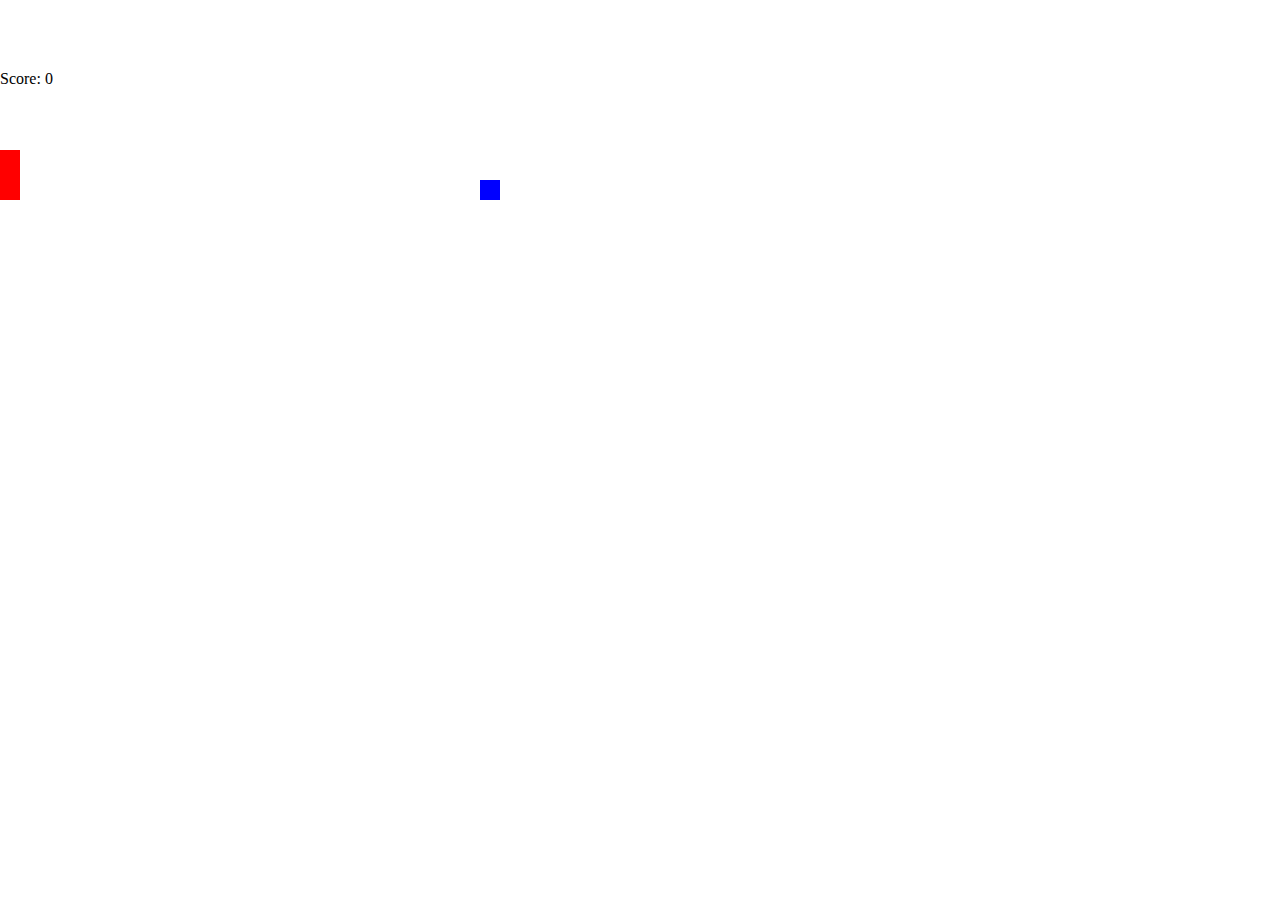
==== dinoGoogleGame/index.html @ c593414a "copy dino game" ====
<!DOCTYPE html>
<!-- <html lang="en" onclick="jump()"> -->
    <html lang="en" >
<head>
    <meta charset="UTF-8">
    <title>Jump Game</title>
    <link rel="stylesheet" href="style.css">
</head>
<body>
    <div class="game">
        <div id="character"></div>
        <div id="block"></div>
    </div>
    <p>Score: <span id="scoreSpan"></span></p>
</body>
<script src="app.js"></script>
</html>
---- dinoGoogleGame/style.css ----
*{
    padding: 0;
    margin: 0;
}

#game{
    width: 500px;
    height: 200px;
    border: 1px solid black;
}

#character{
    width: 20px;
    height: 50px;
    background-color: red;
    position: relative;
    top: 150px;
}
#block{
    width: 20px;
    height: 20px;
    background-color: blue;
    position: relative;
    top: 130px;
    left: 480px;
    animation: block 1s infinite linear;

}
.animate{
    animation: jump 1s;
}
@keyframes block {
    0%{left: 480px;}
    100%{left: -40px;}
}
@keyframes jump {
    0%{top: 150px;}
    30%{top: 100px;}
    70%{top: 100px;}
    100%{top: 150px;}
}
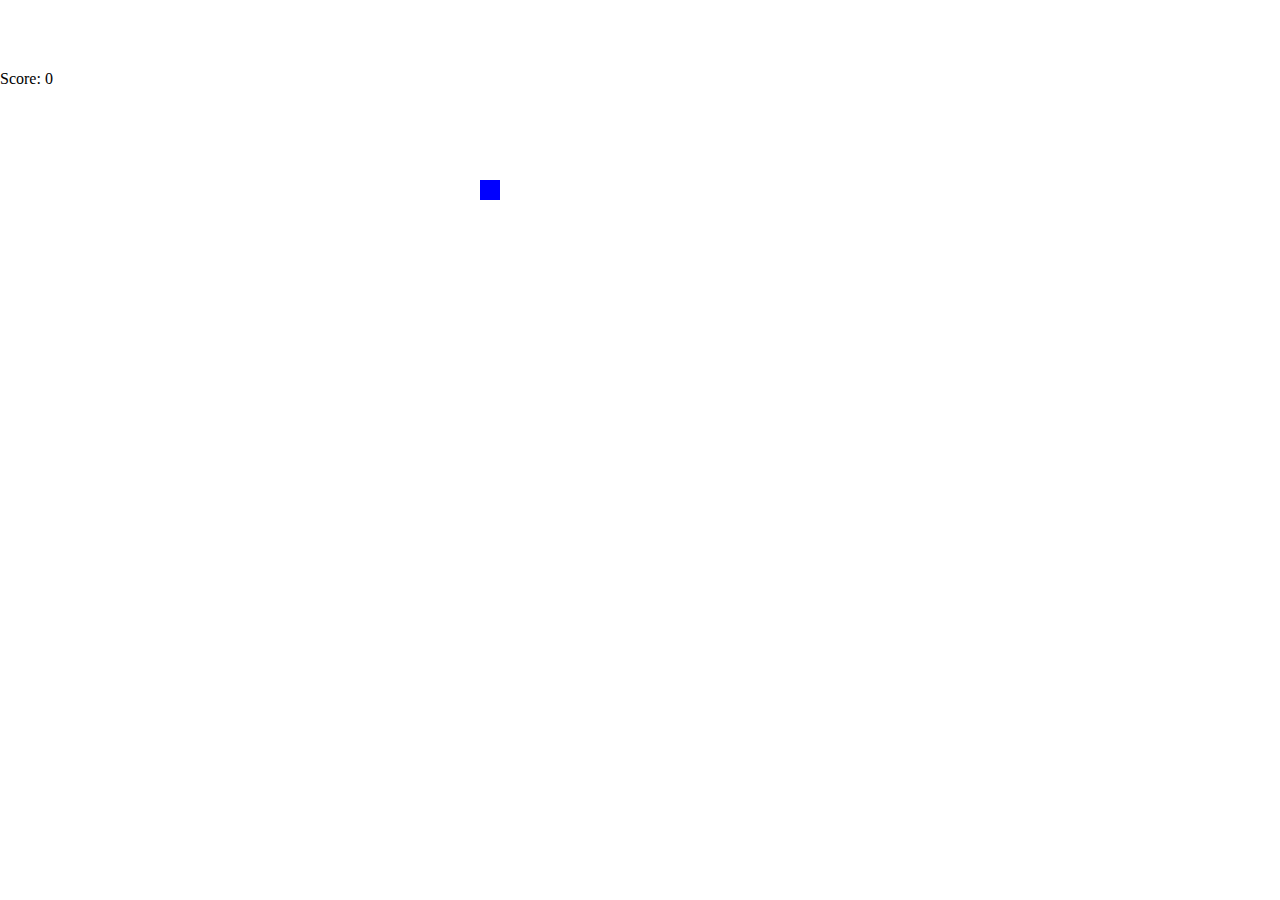
==== commit b6fe3309: "new imd for dino" ====
--- a/dinoGoogleGame/index.html
+++ b/dinoGoogleGame/index.html
@@ -14,4 +14,4 @@
     <p>Score: <span id="scoreSpan"></span></p>
 </body>
 <script src="app.js"></script>
-</html>+</html>
--- a/dinoGoogleGame/style.css
+++ b/dinoGoogleGame/style.css
@@ -7,6 +7,8 @@
     width: 500px;
     height: 200px;
     border: 1px solid black;
+    overflow: hidden; /* Zapewnia, że blok nie wychodzi poza granice */
+
 }
 
 #character{
@@ -15,6 +17,8 @@
     background-color: red;
     position: relative;
     top: 150px;
+    background-image: url('kamilla-runner-0-07.gif'); /* Ścieżka do obrazka postaci */
+
 }
 #block{
     width: 20px;
@@ -38,4 +42,4 @@
     30%{top: 100px;}
     70%{top: 100px;}
     100%{top: 150px;}
-}+}
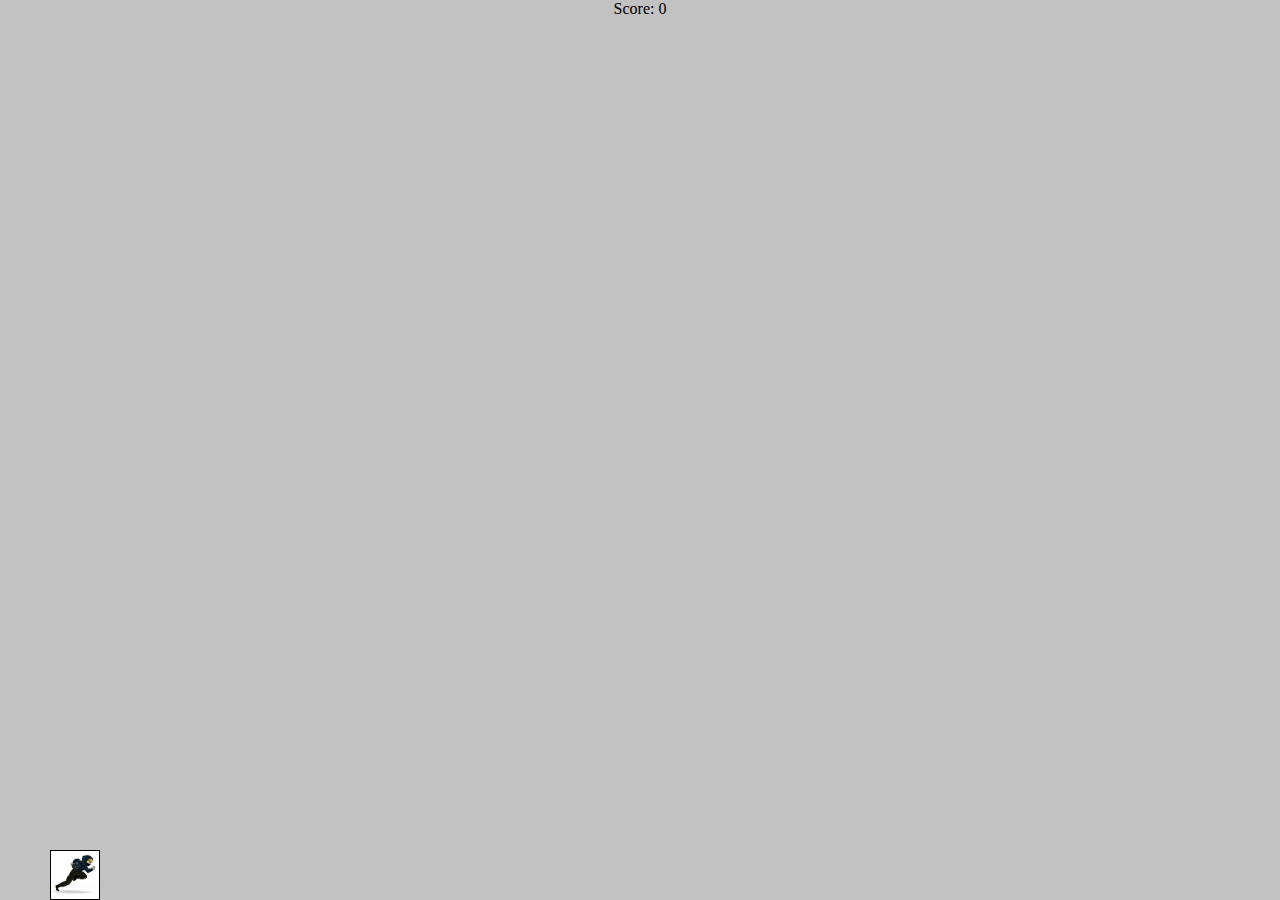
==== commit 32245e7a: "game span 1" ====
--- a/dinoGoogleGame/index.html
+++ b/dinoGoogleGame/index.html
@@ -6,12 +6,18 @@
     <title>Jump Game</title>
     <link rel="stylesheet" href="style.css">
 </head>
+
+
 <body>
+
+    <p>Score: <span id="scoreSpan"></span></p>
     <div class="game">
         <div id="character"></div>
         <div id="block"></div>
     </div>
-    <p>Score: <span id="scoreSpan"></span></p>
+
 </body>
+
+
 <script src="app.js"></script>
 </html>
--- a/dinoGoogleGame/style.css
+++ b/dinoGoogleGame/style.css
@@ -1,45 +1,64 @@
 *{
     padding: 0;
     margin: 0;
+    box-sizing: border-box; /* Ustawienie box-sizing dla lepszej kontroli nad rozmiarami */
 }
 
+body {
+    display: flex;
+    justify-content: center; /* Wyśrodkowanie poziome */
+    align-items: center; /* Wyśrodkowanie pionowe */
+    background-color: rgb(194, 194, 194);
+}
+
+#scoreSpan{
+    flex-grow: 0;
+}
 #game{
-    width: 500px;
+    width: 100%; /* Zajmuje całą szerokość okna */
+    /* max-width: 500px; Maksymalna szerokość 500px */
     height: 200px;
     border: 1px solid black;
+    position: relative;
     overflow: hidden; /* Zapewnia, że blok nie wychodzi poza granice */
+    background-color: #ffffff;
+    flex-grow: 1;
 
 }
 
 #character{
-    width: 20px;
-    height: 50px;
-    background-color: red;
-    position: relative;
-    top: 150px;
+    width: 50px;
+    height: 50px; /* Zmieniono wymiary do wielkości bloku */
+    background-size: cover;
+    background-repeat: no-repeat;
+    position: absolute;
+    bottom: 0; /* Dostosowane pozycjonowanie */
+    left: 50px;
     background-image: url('kamilla-runner-0-07.gif'); /* Ścieżka do obrazka postaci */
-
+    border: 1px solid black;
 }
 #block{
     width: 20px;
     height: 20px;
+    background-size: cover;
+    background-repeat: no-repeat;
+    position: absolute;
+    bottom: 0; /* Dostosowane pozycjonowanie */
+    left: 100%; /* Początkowa pozycja na końcu pola gry */
+    animation: block 2s infinite linear;
+
     background-color: blue;
-    position: relative;
-    top: 130px;
-    left: 480px;
-    animation: block 1s infinite linear;
-
 }
 .animate{
-    animation: jump 1s;
+    animation: jump .5s;
 }
 @keyframes block {
-    0%{left: 480px;}
+    0%{left: 1024 px;}
     100%{left: -40px;}
 }
 @keyframes jump {
-    0%{top: 150px;}
-    30%{top: 100px;}
-    70%{top: 100px;}
-    100%{top: 150px;}
+    0%{top: 0;}
+    30%{top: 50px;}
+    70%{top: 50px;}
+    100%{top: 0;}
 }
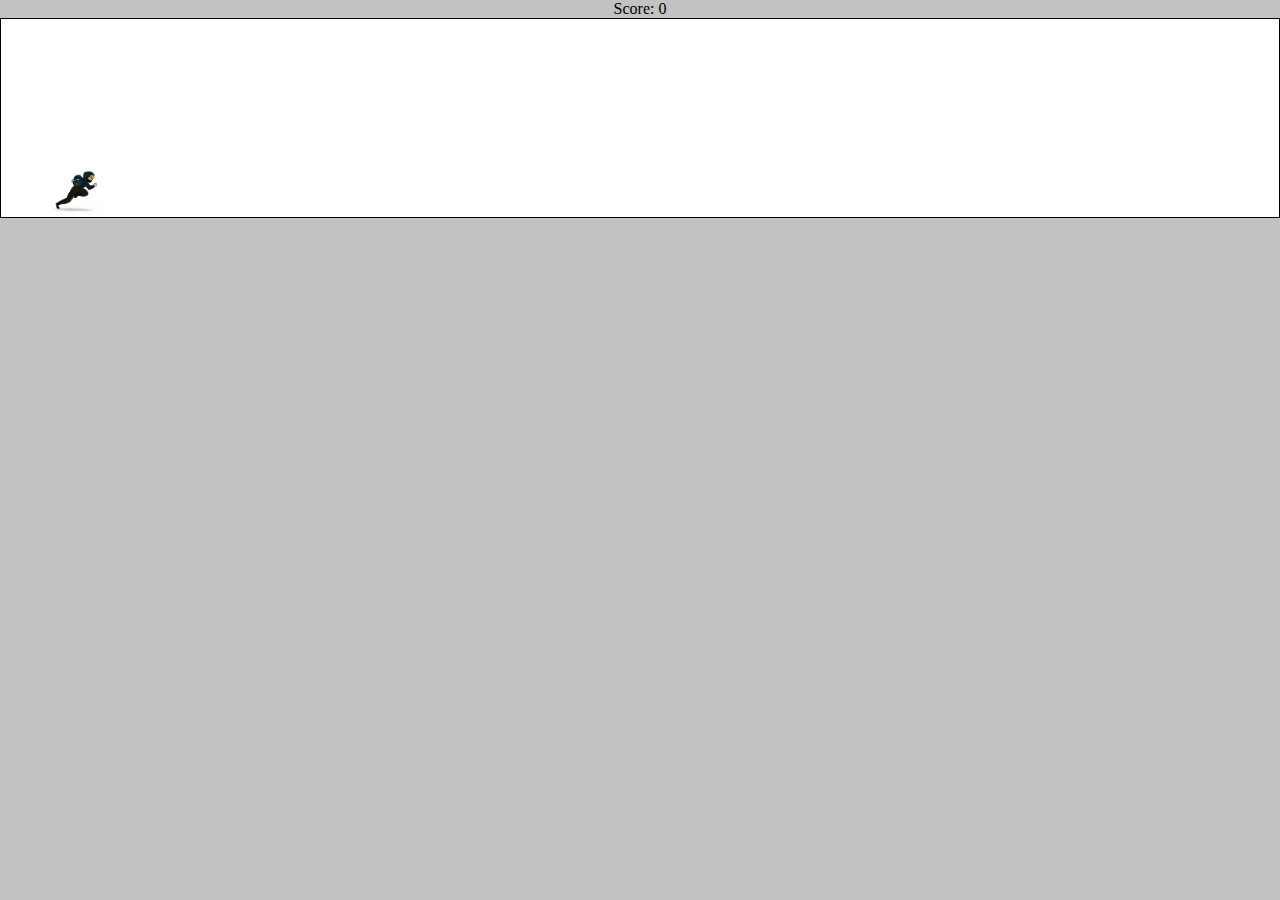
==== commit 60feda75: "game on full with" ====
--- a/dinoGoogleGame/index.html
+++ b/dinoGoogleGame/index.html
@@ -10,10 +10,13 @@
 
 <body>
 
-    <p>Score: <span id="scoreSpan"></span></p>
-    <div class="game">
-        <div id="character"></div>
-        <div id="block"></div>
+    <div id="container">
+
+        <p>Score: <span id="scoreSpan"></span></p>
+        <div class="game">
+            <div id="character"></div>
+            <div id="block"></div>
+        </div>
     </div>
 
 </body>
--- a/dinoGoogleGame/style.css
+++ b/dinoGoogleGame/style.css
@@ -11,10 +11,18 @@
     background-color: rgb(194, 194, 194);
 }
 
+#container {
+    width: 100%;
+    max-width: 100%; /* Upewnij się, że kontener zajmuje całą szerokość */
+    display: flex;
+    flex-direction: column;
+    align-items: center;
+}
+
 #scoreSpan{
     flex-grow: 0;
 }
-#game{
+.game{
     width: 100%; /* Zajmuje całą szerokość okna */
     /* max-width: 500px; Maksymalna szerokość 500px */
     height: 200px;
@@ -35,7 +43,7 @@
     bottom: 0; /* Dostosowane pozycjonowanie */
     left: 50px;
     background-image: url('kamilla-runner-0-07.gif'); /* Ścieżka do obrazka postaci */
-    border: 1px solid black;
+    /* border: 1px solid black; */
 }
 #block{
     width: 20px;
@@ -45,7 +53,7 @@
     position: absolute;
     bottom: 0; /* Dostosowane pozycjonowanie */
     left: 100%; /* Początkowa pozycja na końcu pola gry */
-    animation: block 2s infinite linear;
+    animation: block 1s infinite linear;
 
     background-color: blue;
 }
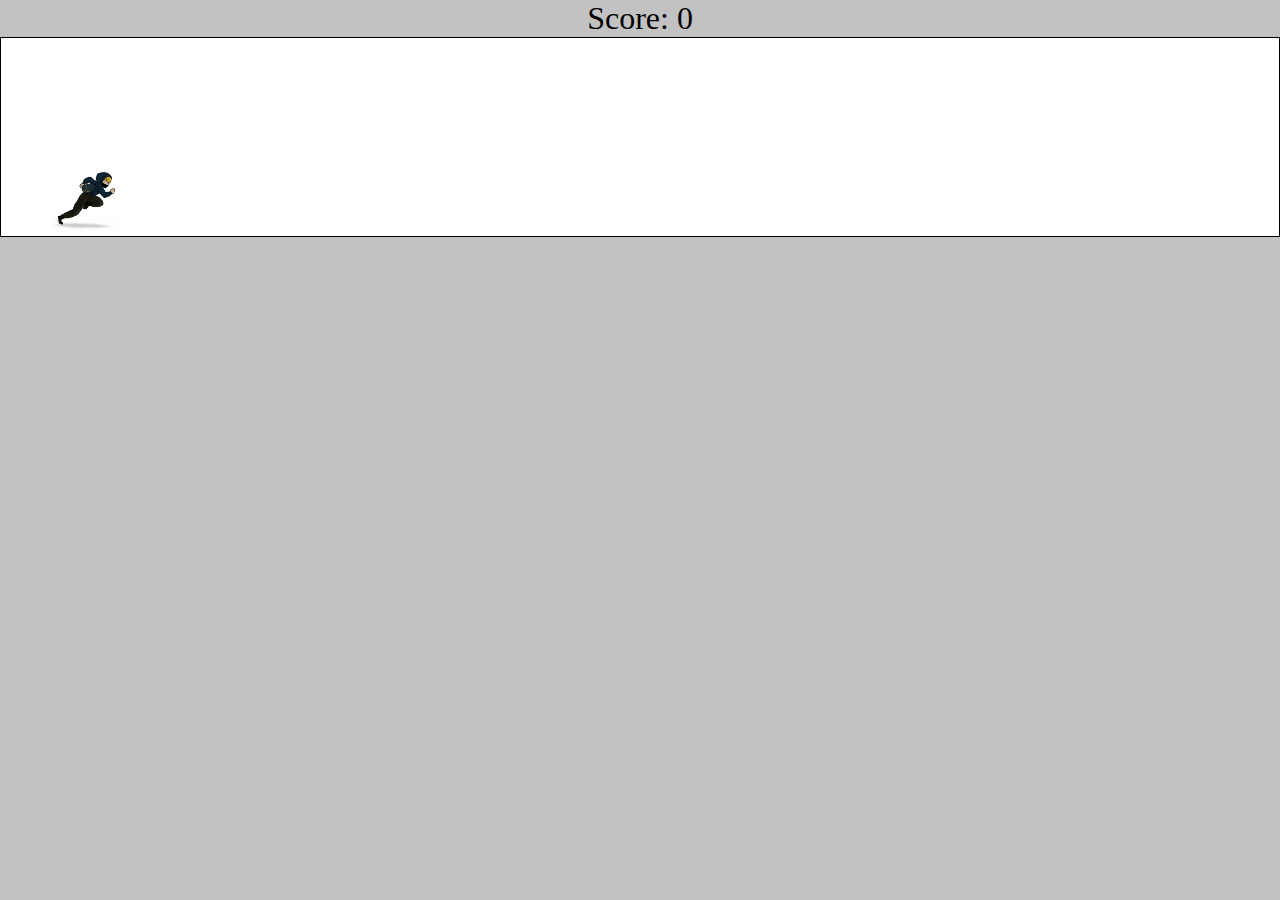
==== commit eb21804e: "score large" ====
--- a/dinoGoogleGame/index.html
+++ b/dinoGoogleGame/index.html
@@ -12,7 +12,7 @@
 
     <div id="container">
 
-        <p>Score: <span id="scoreSpan"></span></p>
+        <p id="pscore">Score: <span id="scoreSpan"></span></p>
         <div class="game">
             <div id="character"></div>
             <div id="block"></div>
--- a/dinoGoogleGame/style.css
+++ b/dinoGoogleGame/style.css
@@ -18,9 +18,15 @@
     flex-direction: column;
     align-items: center;
 }
+#pscore{
+    font-size: xx-large;
+
+}
 
 #scoreSpan{
     flex-grow: 0;
+    margin-bottom: 30px;
+    font-size: xx-large;
 }
 .game{
     width: 100%; /* Zajmuje całą szerokość okna */
@@ -31,12 +37,11 @@
     overflow: hidden; /* Zapewnia, że blok nie wychodzi poza granice */
     background-color: #ffffff;
     flex-grow: 1;
-
 }
 
 #character{
-    width: 50px;
-    height: 50px; /* Zmieniono wymiary do wielkości bloku */
+    width: 70px;
+    height: 70px; /* Zmieniono wymiary do wielkości bloku */
     background-size: cover;
     background-repeat: no-repeat;
     position: absolute;
@@ -46,8 +51,8 @@
     /* border: 1px solid black; */
 }
 #block{
-    width: 20px;
-    height: 20px;
+    width: 40px;
+    height: 40px;
     background-size: cover;
     background-repeat: no-repeat;
     position: absolute;
@@ -55,7 +60,7 @@
     left: 100%; /* Początkowa pozycja na końcu pola gry */
     animation: block 1s infinite linear;
 
-    background-color: blue;
+    background-image: url('shuriken.gif'); /* Ścieżka do obrazka postaci */
 }
 .animate{
     animation: jump .5s;
@@ -65,8 +70,8 @@
     100%{left: -40px;}
 }
 @keyframes jump {
-    0%{top: 0;}
-    30%{top: 50px;}
-    70%{top: 50px;}
-    100%{top: 0;}
+    0%{bottom: 0;}
+    30%{bottom: 80px;}
+    70%{bottom: 80px;}
+    100%{bottom: 0;}
 }
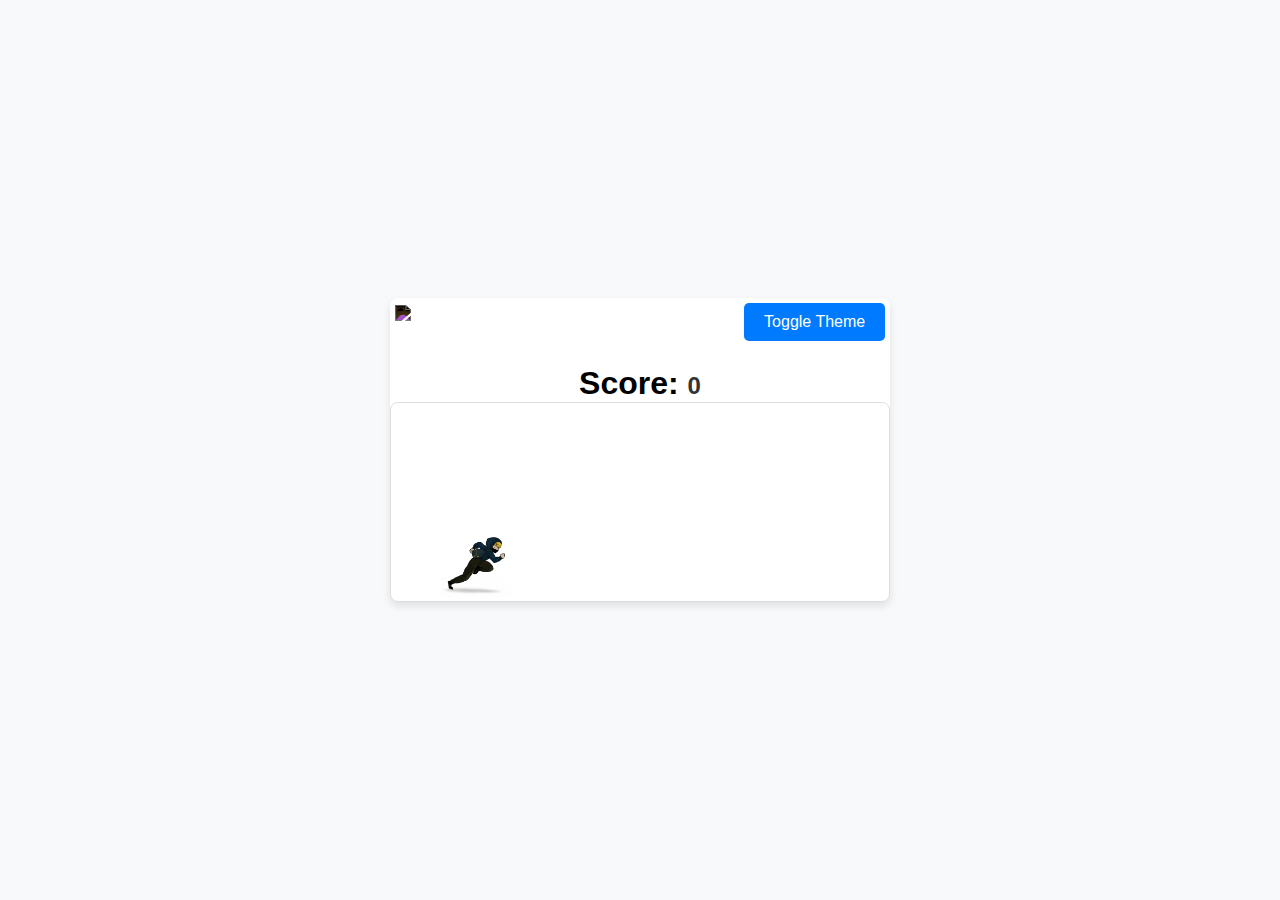
==== commit ec856ed1: "mb jump" ====
--- a/dinoGoogleGame/index.html
+++ b/dinoGoogleGame/index.html
@@ -1,26 +1,29 @@
 <!DOCTYPE html>
-<!-- <html lang="en" onclick="jump()"> -->
-    <html lang="en" >
-<head>
-    <meta charset="UTF-8">
-    <title>Jump Game</title>
-    <link rel="stylesheet" href="style.css">
-</head>
+<html lang="en">
+  <head>
+    <meta charset="UTF-8" />
+    <title>MB Jump Game</title>
+    <link rel="stylesheet" href="style.css" />
+  </head>
 
+  <body>
+    <div id="container">
+      <div id="header">
+        <img
+          src="https://michalkcb.github.io/homePage/assets/MB_logo.png"
+          alt="Logo"
+          id="logo"
+        />
+        <button id="toggle-theme">Toggle Theme</button>
+      </div>
 
-<body>
+      <p id="pscore">Score: <span id="scoreSpan"></span></p>
+      <div class="game">
+        <div id="character"></div>
+        <div id="block"></div>
+      </div>
+    </div>
+  </body>
 
-    <div id="container">
-
-        <p id="pscore">Score: <span id="scoreSpan"></span></p>
-        <div class="game">
-            <div id="character"></div>
-            <div id="block"></div>
-        </div>
-    </div>
-
-</body>
-
-
-<script src="app.js"></script>
+  <script src="app.js"></script>
 </html>
--- a/dinoGoogleGame/style.css
+++ b/dinoGoogleGame/style.css
@@ -8,15 +8,56 @@
     display: flex;
     justify-content: center; /* Wyśrodkowanie poziome */
     align-items: center; /* Wyśrodkowanie pionowe */
-    background-color: rgb(194, 194, 194);
+    background-color: #f8f9fa;
+    font-family: "Ubuntu", sans-serif;
+    font-weight: 700;
+    height: 100vh;
+    transition: background-color 0.3s ease;
+}
+
+body.dark-mode {
+    background-color: #333; /* Ciemne tło */
+}
+
+
+
+#header {
+    width: 100%;
+    display: flex;
+    justify-content: space-between; /* Rozkłada logo i przycisk na przeciwnych końcach */
+    align-items: center;
+    margin-bottom: 20px; /* Odstęp między nagłówkiem a resztą treści */
+    padding: .3rem;
+}
+#logo{
+    filter: invert(100%);
+    width: 50px;
+   }
+#toggle-theme {
+    padding: 10px 20px;
+    font-size: 16px;
+    background-color: #007bff; /* Kolor przycisku */
+    color: #fff;
+    border: none;
+    border-radius: 5px;
+    cursor: pointer;
+    transition: background-color 0.3s ease; /* Animacja zmiany koloru tła */
+    right: 0;
+}
+
+#toggle-theme:hover {
+    background-color: #0056b3; /* Kolor przycisku po najechaniu */
 }
 
 #container {
-    width: 100%;
-    max-width: 100%; /* Upewnij się, że kontener zajmuje całą szerokość */
+    max-width: 800px; /* Upewnij się, że kontener zajmuje całą szerokość */
     display: flex;
     flex-direction: column;
     align-items: center;
+    background-color: #fff;
+    box-shadow: 0 4px 8px rgba(0, 0, 0, 0.1);
+    border-radius: 8px;
+    justify-content: center;
 }
 #pscore{
     font-size: xx-large;
@@ -24,16 +65,18 @@
 }
 
 #scoreSpan{
-    flex-grow: 0;
-    margin-bottom: 30px;
-    font-size: xx-large;
+    font-size: 24px; /* Większa czcionka dla wyniku */
+    font-weight: 700; /* Pogrubiony tekst */
+    margin-bottom: 20px;
+    color: #333; /* Ciemnoszary kolor tekstu */
 }
 .game{
-    width: 100%; /* Zajmuje całą szerokość okna */
+    width: 500px; /* Zajmuje całą szerokość okna */
     /* max-width: 500px; Maksymalna szerokość 500px */
     height: 200px;
-    border: 1px solid black;
+    border: 1px solid #ddd;
     position: relative;
+    border-radius: 8px;
     overflow: hidden; /* Zapewnia, że blok nie wychodzi poza granice */
     background-color: #ffffff;
     flex-grow: 1;
